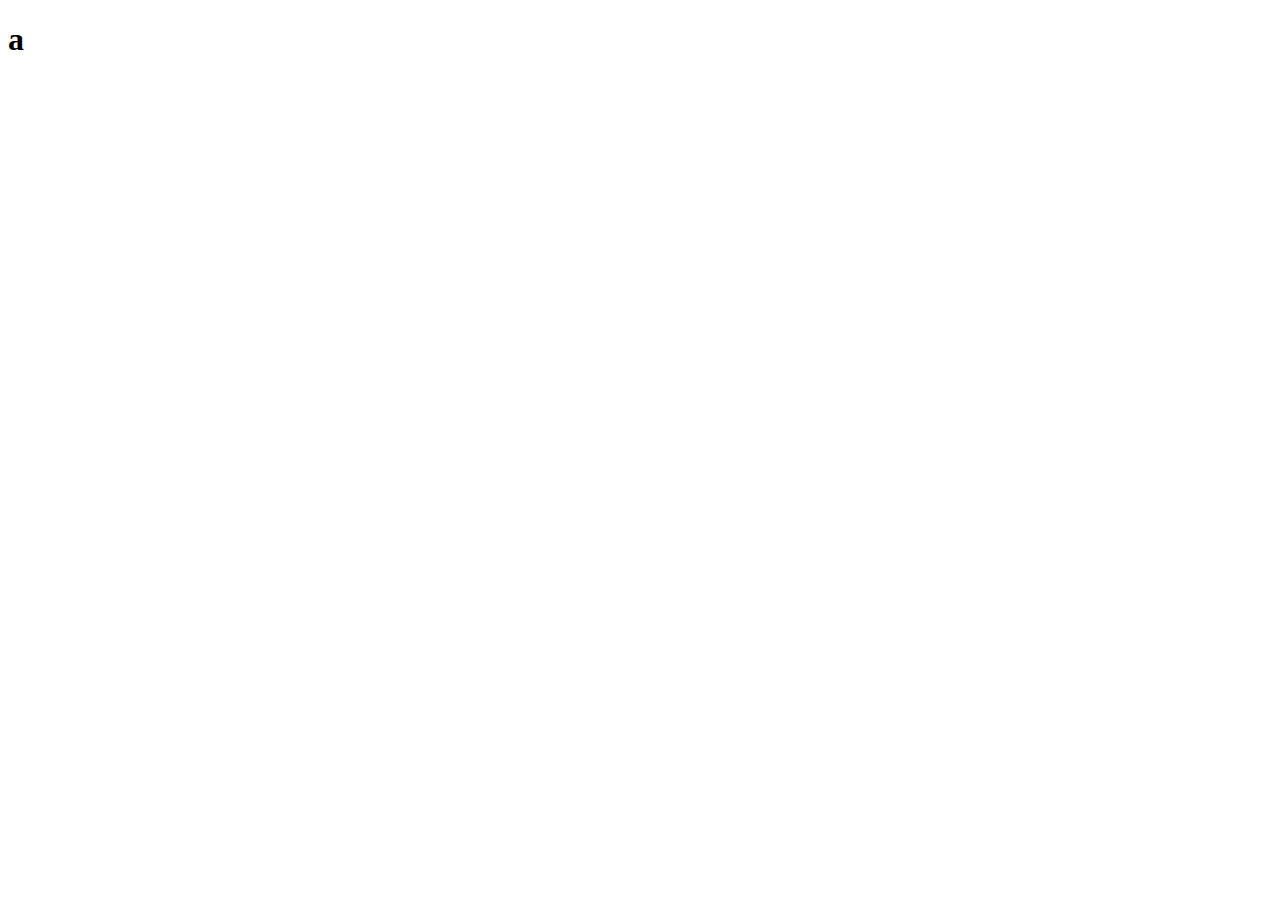
==== index.html @ 7550e98a "initial commit updated" ====
<!DOCTYPE html>
<html lang="en">
<head>
    <meta charset="UTF-8">
    <meta name="viewport" content="width=device-width, initial-scale=1.0">
    <title>future</title>
</head>
<body>
    <h1>a</h1>
</body>
</html>
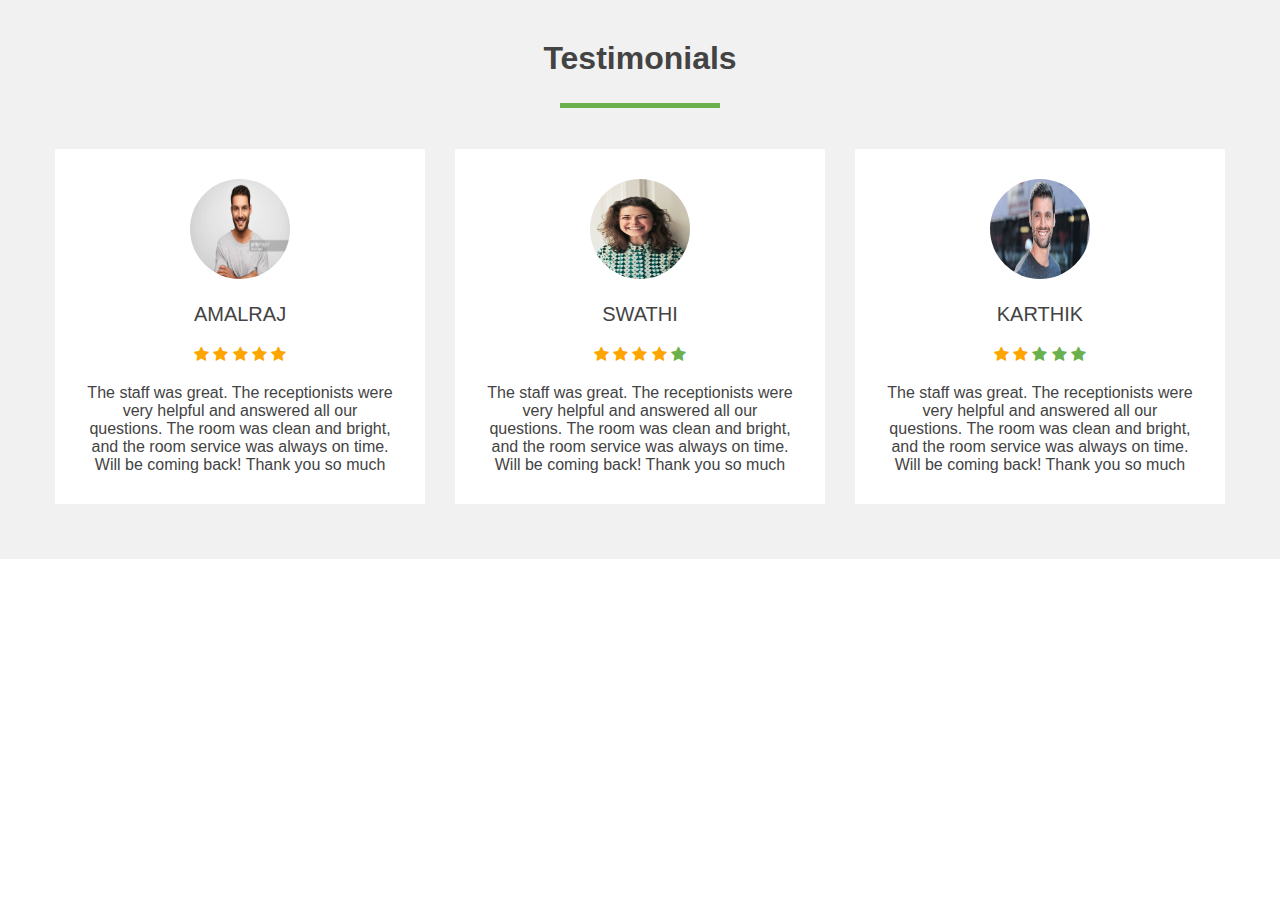
==== commit d75c0163: "testimonial updated" ====
--- a/index.html
+++ b/index.html
@@ -3,9 +3,64 @@
 <head>
     <meta charset="UTF-8">
     <meta name="viewport" content="width=device-width, initial-scale=1.0">
-    <title>future</title>
+    <title>testimonials</title>
+    <link rel="stylesheet" href="style.css">
+    <link rel="stylesheet" href="https://cdnjs.cloudflare.com/ajax/libs/font-awesome/4.7.0/css/font-awesome.min.css">
+
 </head>
 <body>
-    <h1>a</h1>
+    <div class="testimonials">
+        <div class="inner">
+            <h1>Testimonials</h1>
+            <div class="border"></div>
+                <div class="row">
+                    <div class="col">
+                        <div class="testimonial">
+                        <img src="images/p1.jpg" alt="">
+                        <div class="name">Amalraj</div>
+                        <div class="stars">
+                            <span class="fa fa-star checked"></span>
+                            <span class="fa fa-star checked"></span>
+                            <span class="fa fa-star checked"></span>
+                            <span class="fa fa-star checked"></span>
+                            <span class="fa fa-star checked"></span>
+                        </div>
+                        <p>The staff was great. The receptionists were very helpful and answered all our questions. The room was clean and bright, and the room service was always on time. Will be coming back! Thank you so much </p>
+                    </div>
+                </div>
+
+                <div class="col">
+                    <div class="testimonial">
+                    <img src="images/p3.jpeg" alt="">
+                    <div class="name">Swathi</div>
+                    <div class="stars">
+                        <span class="fa fa-star checked"></span>
+                        <span class="fa fa-star checked"></span>
+                        <span class="fa fa-star checked"></span>
+                        <span class="fa fa-star checked"></span>
+                        <span class="fa fa-star "></span>
+                    </div>
+                    <p>The staff was great. The receptionists were very helpful and answered all our questions. The room was clean and bright, and the room service was always on time. Will be coming back! Thank you so much </p>
+                </div>
+            </div>
+
+            <div class="col">
+                <div class="testimonial">
+                <img src="images/p2.jpg" alt="">
+                <div class="name">Karthik</div>
+                <div class="stars">
+                    <span class="fa fa-star checked"></span>
+                    <span class="fa fa-star checked"></span>
+                    <span class="fa fa-star "></span>
+                    <span class="fa fa-star "></span>
+                    <span class="fa fa-star "></span>
+                </div>
+                <p>The staff was great. The receptionists were very helpful and answered all our questions. The room was clean and bright, and the room service was always on time. Will be coming back! Thank you so much </p>
+            </div>
+        </div>
+            </div>
+        </div>
+    </div>
+    
 </body>
 </html>--- a/style.css
+++ b/style.css
@@ -0,0 +1,56 @@
+*{
+    margin: 0;
+    padding: 0;
+    font-family:"montserrat",sans-serif;
+}
+.testimonials{
+    padding: 40px 0;
+    background: #f1f1f1;
+    color: #434343;
+    text-align: center;
+}
+.inner{
+    max-width: 1200px;
+    margin: auto;
+    overflow: hidden;
+    padding: 0 20px;
+}
+.border{
+    width: 160px;
+    height: 5px;
+    background: #6ab04c;
+    margin: 26px auto;
+}
+.row{
+    display: flex;
+    flex-wrap: wrap;
+    justify-content: center;
+}
+.col{
+    flex: 33.33%;
+    max-width: 33.33%;
+    box-sizing: border-box;
+    padding: 15px;
+}
+.testimonial{
+    background: #fff;
+    padding: 30px;
+
+}
+.testimonial img{
+    width: 100px;
+    height: 100px;
+    border-radius: 50%;
+}
+.name{
+    font-size: 20px;
+    text-transform: uppercase;
+    margin: 20px 0;
+}
+.stars{
+    color: #6ab04c;
+    margin-bottom: 20px;
+}
+.checked {
+    color: orange;
+}